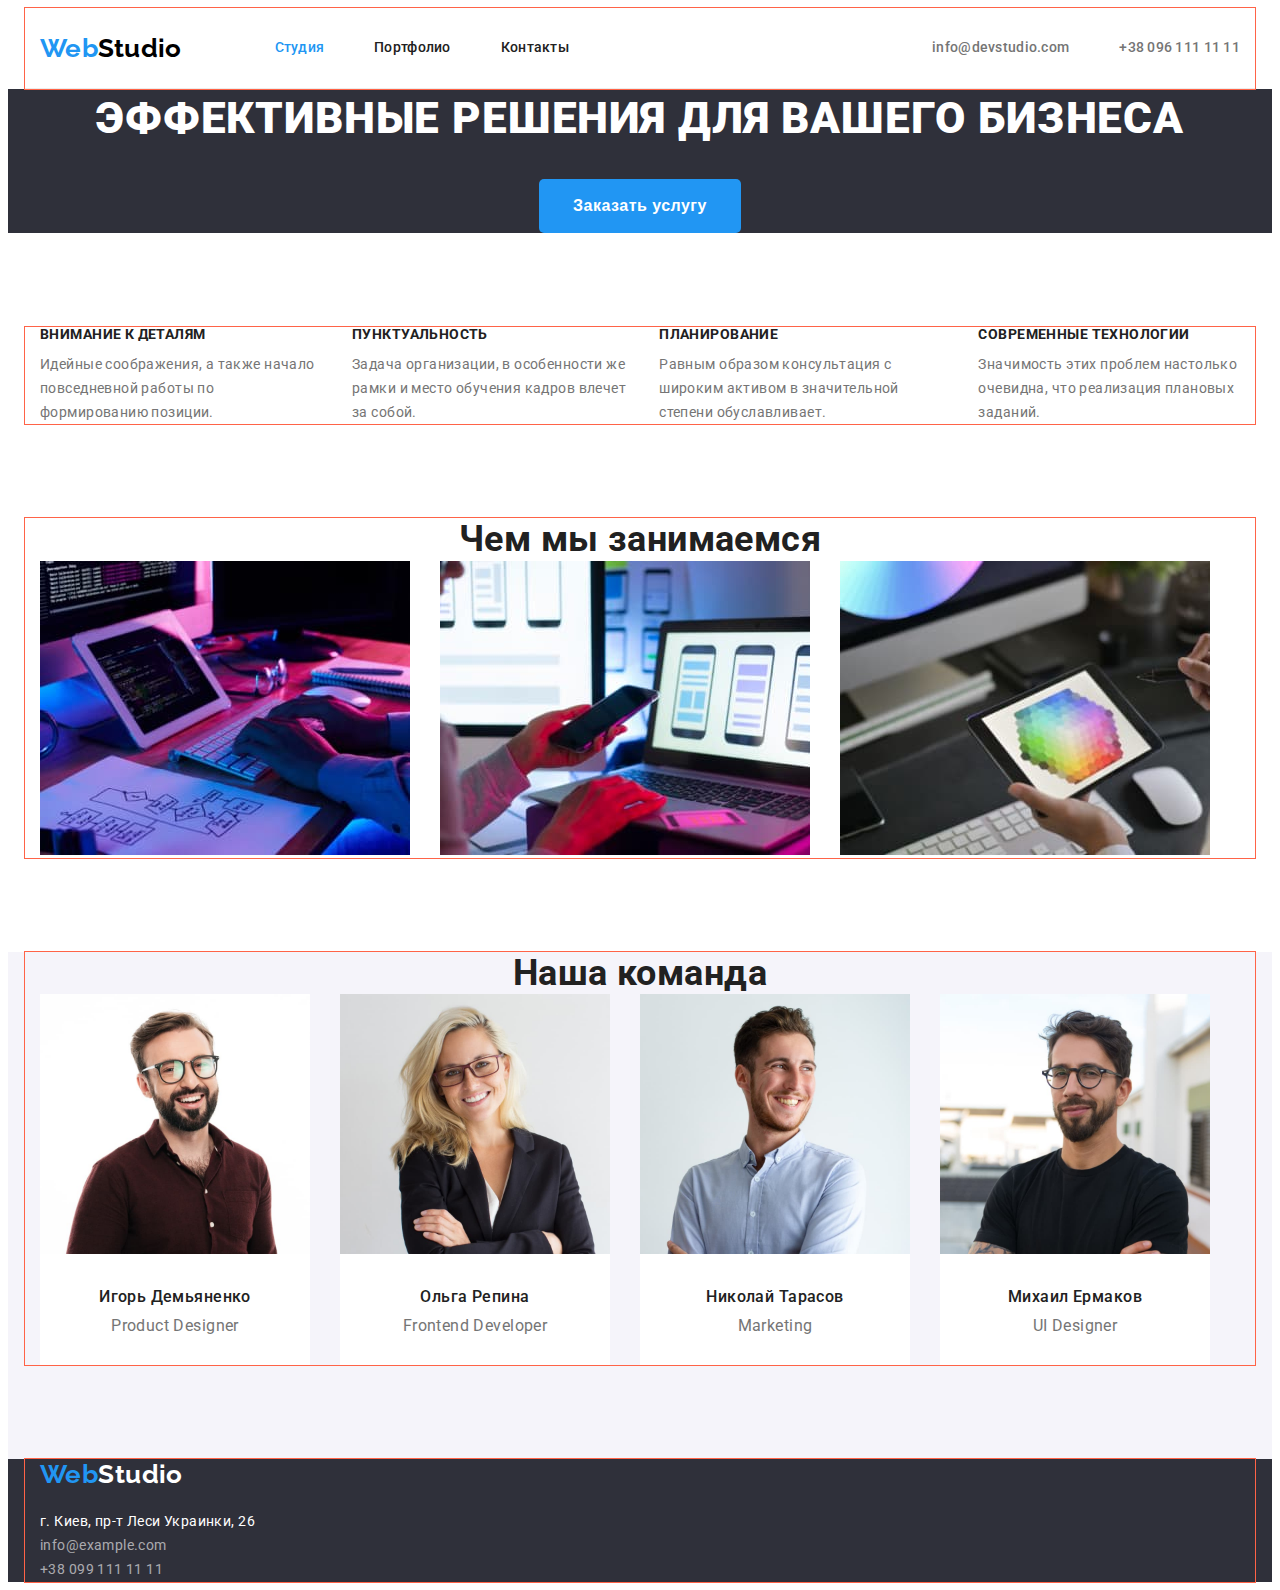
==== index.html @ 1728674b "Добавление разметки" ====
<!DOCTYPE html>
<html lang="ru">
  <head>
    <meta charset="UTF-8" />
    <meta http-equiv="X-UA-Compatible" content="IE=edge" />
    <meta name="viewport" content="width=device-width, initial-scale=1.0" />
    <title>Студия</title>

    <link rel="preconnect" href="https://fonts.googleapis.com" />
    <link rel="preconnect" href="https://fonts.gstatic.com" crossorigin />
    <link
      href="https://fonts.googleapis.com/css2?family=Raleway:wght@700&family=Roboto:wght@400;500;700;900&display=swap"
      rel="stylesheet"
    />
    <link
      rel="stylesheet"
      href="https://cdnjs.cloudflare.com/ajax/libs/modern-normalize/1.1.0/modern-normalize.min.css"
      integrity="sha512-wpPYUAdjBVSE4KJnH1VR1HeZfpl1ub8YT/NKx4PuQ5NmX2tKuGu6U/JRp5y+Y8XG2tV+wKQpNHVUX03MfMFn9Q=="
      crossorigin="anonymous"
      referrerpolicy="no-referrer"
    />
    <link rel="stylesheet" href="./css/styles.css" />
  </head>
  <body>
    <!-- Шапка сайта -->
    <header>
      <nav class="nav-menu container">
        <div class="main-menu">
          <a href="./index.html" class="logo"> <span>Web</span>Studio</a>
          <ul class="list menu">
            <li class="item"><a href="./index.html" class="link current">Студия</a></li>
            <li class="item"><a href="./portfolio.html" class="link">Портфолио</a></li>
            <li class="item"><a href="" class="link">Контакты</a></li>
          </ul>
          <ul class="list group">
            <li class="contact-info">
              <a href="mailto:info@devstudio.com" class="contacts">info@devstudio.com</a>
            </li>
            <li class="contact-info">
              <a href="tel:+380961111111" class="contacts">+38 096 111 11 11</a>
            </li>
          </ul>
        </div>
      </nav>
    </header>
    <main>
      <!-- Герой -->
      <section class="hero">
        <h1 class="hero-title">Эффективные решения для вашего бизнеса</h1>
        <button type="button" class="button order">Заказать услугу</button>
      </section>
      <!-- Особености -->
      <section class="section">
        <div class="container">
          <h2 class="headline visiable">Особености</h2>
          <ul class="list features-flex">
            <li class="features-element">
              <h3 class="title">Внимание к деталям</h3>
              <p class="text">
                Идейные соображения, а также начало повседневной работы по формированию позиции.
              </p>
            </li>
            <li class="features-element">
              <h3 class="title">Пунктуальность</h3>
              <p class="text">
                Задача организации, в особенности же рамки и место обучения кадров влечет за собой.
              </p>
            </li>
            <li class="features-element">
              <h3 class="title">Планирование</h3>
              <p class="text">
                Равным образом консультация с широким активом в значительной степени обуславливает.
              </p>
            </li>
            <li class="features-element">
              <h3 class="title">Современные технологии</h3>
              <p class="text">
                Значимость этих проблем настолько очевидна, что реализация плановых заданий.
              </p>
            </li>
          </ul>
        </div>
      </section>

      <section class="section">
        <div class="container">
          <h2 class="headline">Чем мы занимаемся</h2>
          <ul class="list jobs">
            <li class="example">
              <img src="./images/box1.jpg" alt="планшет и клавиатура" width="370" height="294" />
            </li>
            <li class="example">
              <img src="./images/box2.jpg" alt="мобильный телефон" width="370" height="294" />
            </li>
            <li class="example">
              <img src="./images/box3.jpg" alt="графический планшет" width="370" height="294" />
            </li>
          </ul>
        </div>
      </section>

      <section class="team section">
        <div class="container">
          <h2 class="headline">Наша команда</h2>
          <ul class="list teammates">
            <li class="cards">
              <img
                src="./images/person1.jpg"
                alt="фото Игоря Демьяненок"
                width="270"
                height="260"
              />
              <h3 class="name">Игорь Демьяненко</h3>
              <p lang="en" class="position">Product Designer</p>
            </li>
            <li class="cards">
              <img src="./images/person2.jpg" alt="фото Ольги Репиной" width="270" height="260" />
              <h3 class="name">Ольга Репина</h3>
              <p lang="en" class="position">Frontend Developer</p>
            </li>
            <li class="cards">
              <img
                src="./images/person3.jpg"
                alt="фото Николая Тарасова"
                width="270"
                height="260"
              />
              <h3 class="name">Николай Тарасов</h3>
              <p lang="en" class="position">Marketing</p>
            </li>
            <li class="cards">
              <img
                src="./images/person4.jpg"
                alt="фото Михаила Ермакова"
                width="270"
                height="260"
              />
              <h3 class="name">Михаил Ермаков</h3>
              <p lang="en" class="position">UI Designer</p>
            </li>
          </ul>
        </div>
      </section>
    </main>

    <footer class="footer">
      <div class="container">
        <a href="./index.html" class="logo-title"> <span class="logo">Web</span>Studio</a>
        <address>
          <ul class="list contacts">
            <li>
              <a
                href="https://goo.gl/maps/bymyzsBZVKp1gUPQ6"
                target="_blank"
                rel="noopener noreferrer"
                class="footer"
                >г. Киев, пр-т Леси Украинки, 26</a
              >
            </li>
            <li><a href="mailto:info@example.com" class="footer link">info@example.com</a></li>
            <li><a href="tel:+380991111111" class="footer link">+38 099 111 11 11</a></li>
          </ul>
        </address>
      </div>
    </footer>
  </body>
</html>
---- css/styles.css ----
/* основной цвет #212121 */
/* вторичный #757575 */
/* белый #FFFFFF 
белый футер мейл телефон color: rgba(255, 255, 255, 0.6);
*/
/* акцент #2196F3 */
/* вторичный цвет фона #F5F4FA */
/* линия в хедере #ECECEC */
/* линия для портфолио*/

:root {
  --primary-text-color: #212121;
  --secondary-text-color: #757575;
  --accent-color: #2196f3;
  --butons-text-color: #ffffff;
  --contacts-text-color: rgba(255, 255, 255, 0.6);
  --primary-white-color: #ffffff;
  --secondary-white-color: #f5f4fa;
  --primary-logo-color: #000000;
  --header-line-color: #ececec;
  --border-portfolio-color: #eeeeee;
}

.list {
  list-style: none;
  margin: 0;
  padding: 0;
}

/* Body */

body {
  background-color: var(--primary-white-color);
  color: var(--primary-text-color);
  font-family: 'Roboto', sans-serif;
  letter-spacing: 0.03em;
  font-size: 14px;
  font-weight: 400;
  font-style: normal;
}

/* container */

.container {
  width: 1200px;
  padding-left: 15px;
  padding-right: 15px;
  margin-left: auto;
  margin-right: auto;
  outline: 1px solid tomato;
}

.section {
  padding-top: 94px;
  padding-bottom: 94px;
}

.section + .section {
  padding-top: 0;
}

/* Logo */

.logo {
  color: var(--primary-logo-color);
  font-family: 'Raleway', sans-serif;
  text-decoration: none;
  font-weight: 700;
  font-size: 26px;
  line-height: 1.19;
}

.logo span {
  color: var(--accent-color);
}

/* title */

.headline {
  font-weight: 700;
  font-size: 36px;
  line-height: 1.17;
  text-align: center;

  margin-top: 0;
  margin-bottom: 0;
}

.visiable {
  display: none;
}

/* list */

.list .text {
  color: var(--secondary-text-color);
  font-size: 14px;
  line-height: 1.71;

  margin-top: 0;
  margin-bottom: 0;
}

.list .name {
  font-weight: 500;
  font-size: 16px;
  line-height: 1.19;
  text-align: center;
  margin-top: 30px;
  margin-bottom: 10px;
}

.list .position {
  color: var(--secondary-text-color);
  font-size: 16px;
  line-height: 1.19;
  text-align: center;
  margin-top: 0;
  margin-bottom: 30px;
}

/* Nav bar */

.nav-menu {
  font-weight: 500;
  font-size: 14px;
  line-height: 1.14;
  letter-spacing: 0.02em;

  border-bottom: 1px solid var(--header-line-color);
}

.nav-menu .main-menu {
  display: flex;
  align-items: center;
  justify-content: flex-start;
}

.nav-menu .link {
  display: block;
  padding-top: 32px;
  padding-bottom: 32px;

  color: var(--primary-text-color);
  text-decoration: none;
}

.nav-menu .item {
  margin-right: 50px;
}

.nav-menu .item:last-child {
  margin-right: 0;
}

.nav-menu .contacts {
  color: var(--secondary-text-color);
  text-decoration: none;
}

.nav-menu .link:hover,
.nav-menu .link:focus,
.nav-menu .contacts:hover,
.nav-menu .contacts:focus {
  color: var(--accent-color);
}

.nav-menu .link.current {
  color: var(--accent-color);
}

.menu {
  display: flex;
  margin-left: 93px;
  margin-right: auto;
}

.group {
  display: flex;
}

.group .contact-info {
  margin-right: 50px;
}

.group .contact-info:last-child {
  margin-right: 0;
}

/* .contact-flex {
  display: flex;
  align-items: center;
} */

/* .contact-item:nth-last-child() {
  margin-right: 50px;
} */

/* Hero */

.hero {
  background-color: #2f303a;
  text-align: center;
  letter-spacing: 0.06em;
}

.hero-title {
  color: var(--primary-white-color);
  font-weight: 900;
  font-size: 44px;
  line-height: 1.36;
  text-transform: uppercase;

  margin-top: 0;
  margin-bottom: 30px;
}

/* features */

.features-flex {
  display: flex;
  justify-content: center;
}

.features-element {
  margin-right: 30px;
}

.features-element:last-child {
  margin-right: 0;
}

.list .title {
  font-weight: 700;
  font-size: 14px;
  line-height: 1.14;
  text-transform: uppercase;

  margin-top: 0;
  margin-bottom: 10px;
}

.list.contacts {
  line-height: 1.71;
  font-style: normal;
}

/* jobs */

.jobs {
  display: flex;
}

.jobs .example {
  margin-right: 30px;
}

.jobs .example:last-child {
  margin-right: 0;
}

/* team */

.team {
  background-color: var(--secondary-white-color);
}

.teammates {
  display: flex;
}

.team .cards {
  margin-right: 30px;
  background-color: var(--primary-white-color);
}

.team .cards:last-child {
  margin-right: 0;
}
/* buttons */

.button {
  color: var(--primary-text-color);
  background-color: var(--secondary-white-color);
  font-style: normal;
  font-weight: 500;
  font-size: 16px;
  line-height: 1.63;
  text-align: center;
  letter-spacing: 0.03em;

  padding-top: 6px;
  padding-bottom: 6px;
  padding-left: 22px;
  padding-right: 22px;

  border-radius: 5px;
  border-color: transparent;

  cursor: pointer;
}

.button:hover,
.button:focus {
  color: var(--butons-text-color);
  background-color: var(--accent-color);
}

.button.primary {
  color: var(--butons-text-color);
  background-color: var(--accent-color);
}

.button.order {
  color: var(--butons-text-color);
  background-color: var(--accent-color);
  font-weight: 700;
  font-size: 16px;
  line-height: 1.87;

  border-radius: 5px;
  padding: 10px 32px;
  align-items: center;
  text-align: center;
}

.footer {
  color: var(--primary-white-color);
  background-color: #2f303a;
  text-decoration: none;
}

.logo-title {
  color: var(--primary-white-color);
  font-family: Raleway;
  font-weight: 700;
  font-size: 26px;
  line-height: 31px;
  text-decoration: none;

  display: block;
  margin-bottom: 20px;
}

.logo-title > .logo {
  color: var(--accent-color);
}
.footer.link {
  color: var(--contacts-text-color);
}

.footer:hover,
.footer:focus,
.logo-title:focus,
.logo-title:hover {
  color: var(--accent-color);
}

.filtres {
  display: flex;
  justify-content: center;
}

.filtres > .type {
  margin-right: 8px;
  margin-bottom: 50px;
}

.filtres > .type:last-child {
  margin-right: 0;
}

.portfolio-filtration {
  display: flex;
  flex-wrap: wrap;
}

.portfolio-filtration > .item {
  margin-right: 30px;
  margin-bottom: 30px;
}

.project-img {
  display: block;
  max-width: 100%;
  height: auto;
}

.card {
  border: 1px solid var(--border-portfolio-color);
  padding: 20px 24px;
}

.portfolio-filtration > .item:nth-child(3n) {
  margin-right: 0;
}

.portfolio-filtration > .item:nth-last-child(-n + 3) {
  margin-bottom: 0;
}

.projects {
  font-weight: 700;
  font-size: 18px;
  line-height: 2;
  letter-spacing: 0.06em;
  margin-bottom: 4px;
  margin-top: 0;
}

.projects.description {
  font-weight: 400;
  font-size: 16px;
  line-height: 1.87;
  letter-spacing: 0.03em;
  color: var(--secondary-text-color);
  margin-top: 0;
  margin-bottom: 0px;
}

/* 
.feature-list .text {
  color: var(--secondary-text-color);
  list-style: none;
} */
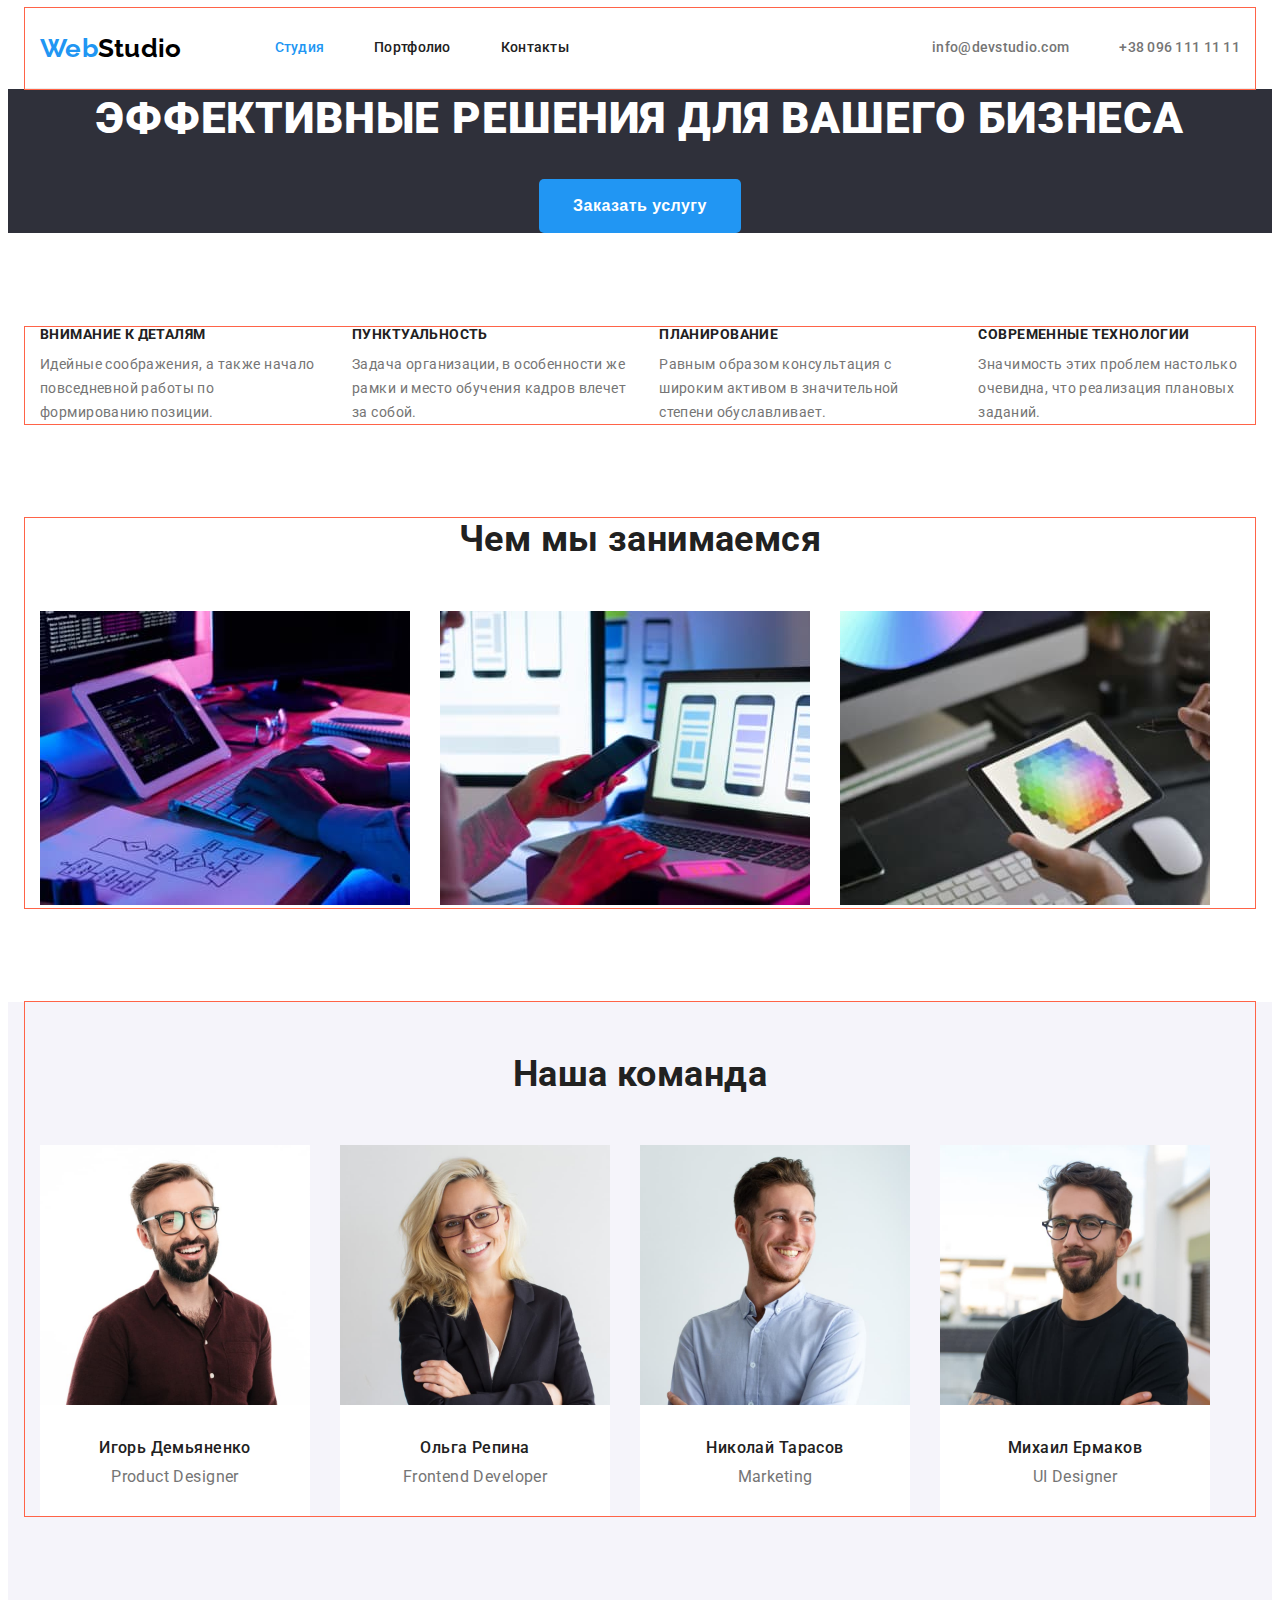
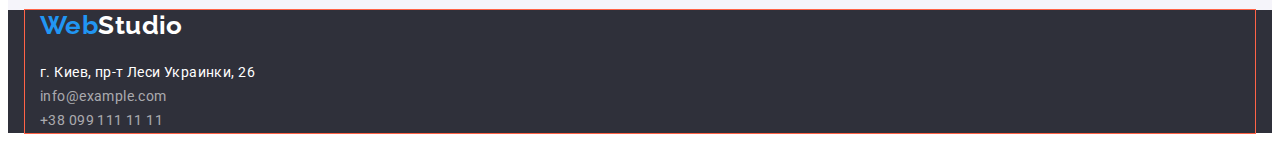
==== commit 45127d44: "Update index.html" ====
--- a/index.html
+++ b/index.html
@@ -101,7 +101,7 @@
 
       <section class="team section">
         <div class="container">
-          <h2 class="headline">Наша команда</h2>
+          <h2 class="headline team">Наша команда</h2>
           <ul class="list teammates">
             <li class="cards">
               <img
--- a/css/styles.css
+++ b/css/styles.css
@@ -81,11 +81,15 @@
   font-size: 36px;
   line-height: 1.17;
   text-align: center;
-
-  margin-top: 0;
   margin-bottom: 0;
-}
-
+  margin-top: 0;
+  padding-bottom: 50px;
+}
+
+.headline.team {
+  padding-top: 51px;
+  padding-bottom: 50px;
+}
 .visiable {
   display: none;
 }
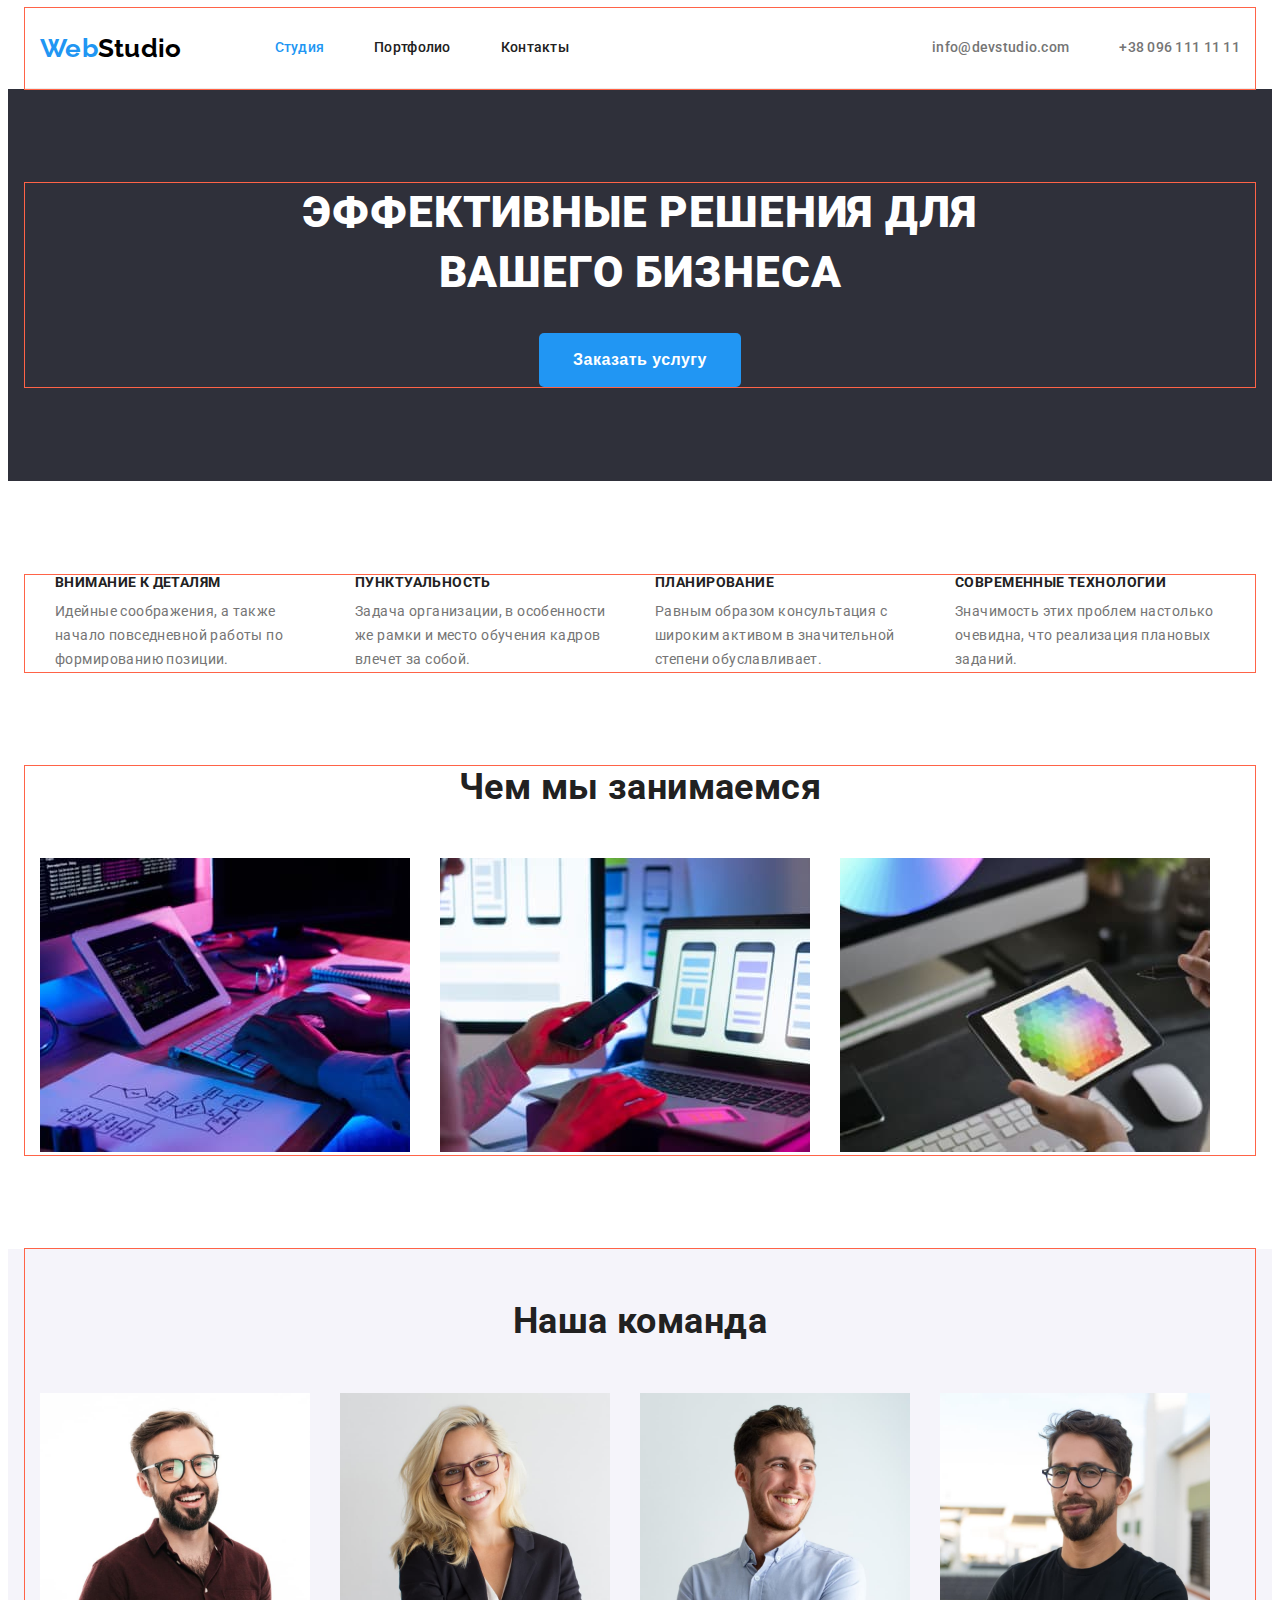
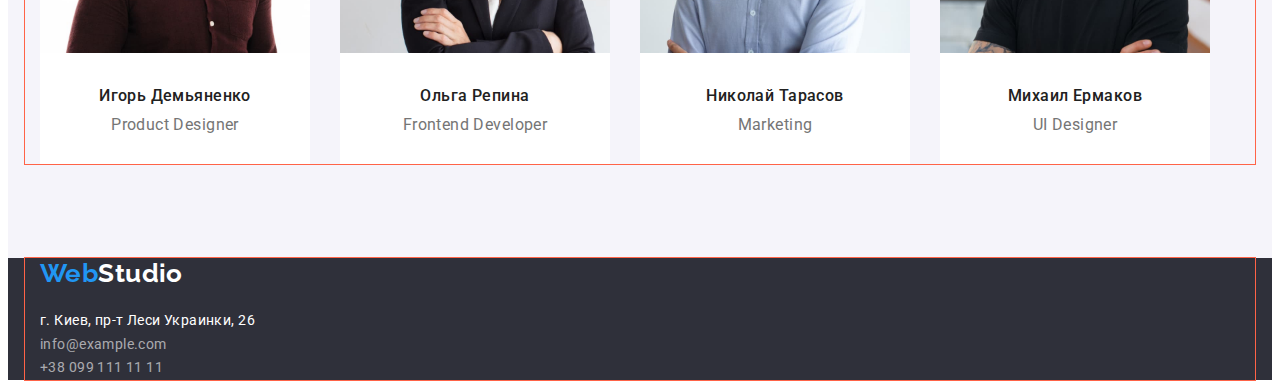
==== commit 7becc014: "update" ====
--- a/index.html
+++ b/index.html
@@ -24,30 +24,32 @@
   <body>
     <!-- Шапка сайта -->
     <header>
-      <nav class="nav-menu container">
-        <div class="main-menu">
-          <a href="./index.html" class="logo"> <span>Web</span>Studio</a>
-          <ul class="list menu">
-            <li class="item"><a href="./index.html" class="link current">Студия</a></li>
-            <li class="item"><a href="./portfolio.html" class="link">Портфолио</a></li>
-            <li class="item"><a href="" class="link">Контакты</a></li>
-          </ul>
-          <ul class="list group">
-            <li class="contact-info">
-              <a href="mailto:info@devstudio.com" class="contacts">info@devstudio.com</a>
-            </li>
-            <li class="contact-info">
-              <a href="tel:+380961111111" class="contacts">+38 096 111 11 11</a>
-            </li>
-          </ul>
-        </div>
+      <nav class="nav-menu main-menu container">
+        <a href="./index.html" class="logo"> <span>Web</span>Studio</a>
+        <ul class="list menu">
+          <li class="item"><a href="./index.html" class="link current">Студия</a></li>
+          <li class="item"><a href="./portfolio.html" class="link">Портфолио</a></li>
+          <li class="item"><a href="" class="link">Контакты</a></li>
+        </ul>
+        <!-- <div class="main-menu"> -->
+        <!-- </div> -->
+        <ul class="list group">
+          <li class="contact-info">
+            <a href="mailto:info@devstudio.com" class="contacts">info@devstudio.com</a>
+          </li>
+          <li class="contact-info">
+            <a href="tel:+380961111111" class="contacts">+38 096 111 11 11</a>
+          </li>
+        </ul>
       </nav>
     </header>
     <main>
       <!-- Герой -->
-      <section class="hero">
-        <h1 class="hero-title">Эффективные решения для вашего бизнеса</h1>
-        <button type="button" class="button order">Заказать услугу</button>
+      <section class="hero section">
+        <div class="container">
+          <h1 class="hero-title">Эффективные решения для вашего бизнеса</h1>
+          <button type="button" class="button order">Заказать услугу</button>
+        </div>
       </section>
       <!-- Особености -->
       <section class="section">
@@ -82,24 +84,24 @@
         </div>
       </section>
 
-      <section class="section">
+      <section class="section hide">
         <div class="container">
           <h2 class="headline">Чем мы занимаемся</h2>
           <ul class="list jobs">
             <li class="example">
-              <img src="./images/box1.jpg" alt="планшет и клавиатура" width="370" height="294" />
+              <img src="./images/box1.jpg" alt="планшет и клавиатура" class="image" />
             </li>
             <li class="example">
-              <img src="./images/box2.jpg" alt="мобильный телефон" width="370" height="294" />
+              <img src="./images/box2.jpg" alt="мобильный телефон" class="image" />
             </li>
             <li class="example">
-              <img src="./images/box3.jpg" alt="графический планшет" width="370" height="294" />
+              <img src="./images/box3.jpg" alt="графический планшет" class="image" />
             </li>
           </ul>
         </div>
       </section>
 
-      <section class="team section">
+      <section class="team section hide">
         <div class="container">
           <h2 class="headline team">Наша команда</h2>
           <ul class="list teammates">
@@ -145,7 +147,7 @@
 
     <footer class="footer">
       <div class="container">
-        <a href="./index.html" class="logo-title"> <span class="logo">Web</span>Studio</a>
+        <a href="./index.html" class="logo-title"> <span class="logo bottom">Web</span>Studio</a>
         <address>
           <ul class="list contacts">
             <li>
--- a/css/styles.css
+++ b/css/styles.css
@@ -55,9 +55,19 @@
   padding-bottom: 94px;
 }
 
-.section + .section {
+.section.hide {
   padding-top: 0;
 }
+
+.imgage {
+  display: block;
+  max-width: 100%;
+  height: auto;
+}
+
+/* .section + .section {
+  padding-top: 0;
+} */
 
 /* Logo */
 
@@ -68,6 +78,14 @@
   font-weight: 700;
   font-size: 26px;
   line-height: 1.19;
+
+  margin-right: 93px;
+  padding-top: 24px;
+  padding-bottom: 24px;
+}
+
+.logo.bottom {
+  margin-right: 0;
 }
 
 .logo span {
@@ -134,7 +152,7 @@
   border-bottom: 1px solid var(--header-line-color);
 }
 
-.nav-menu .main-menu {
+.nav-menu.main-menu {
   display: flex;
   align-items: center;
   justify-content: flex-start;
@@ -160,6 +178,8 @@
 .nav-menu .contacts {
   color: var(--secondary-text-color);
   text-decoration: none;
+  padding: 32px 0px;
+  display: block;
 }
 
 .nav-menu .link:hover,
@@ -175,7 +195,6 @@
 
 .menu {
   display: flex;
-  margin-left: 93px;
   margin-right: auto;
 }
 
@@ -214,8 +233,10 @@
   font-size: 44px;
   line-height: 1.36;
   text-transform: uppercase;
-
-  margin-top: 0;
+  width: 696px;
+  text-align: center;
+
+  margin: 0 auto;
   margin-bottom: 30px;
 }
 
@@ -228,6 +249,7 @@
 
 .features-element {
   margin-right: 30px;
+  width: 270px;
 }
 
 .features-element:last-child {
@@ -256,7 +278,11 @@
 }
 
 .jobs .example {
+  margin: 0;
   margin-right: 30px;
+  display: block;
+  max-width: 100%;
+  height: auto;
 }
 
 .jobs .example:last-child {
@@ -342,7 +368,7 @@
   line-height: 31px;
   text-decoration: none;
 
-  display: block;
+  display: inline-block;
   margin-bottom: 20px;
 }
 
@@ -392,6 +418,7 @@
 
 .card {
   border: 1px solid var(--border-portfolio-color);
+  border-top: 0;
   padding: 20px 24px;
 }
 
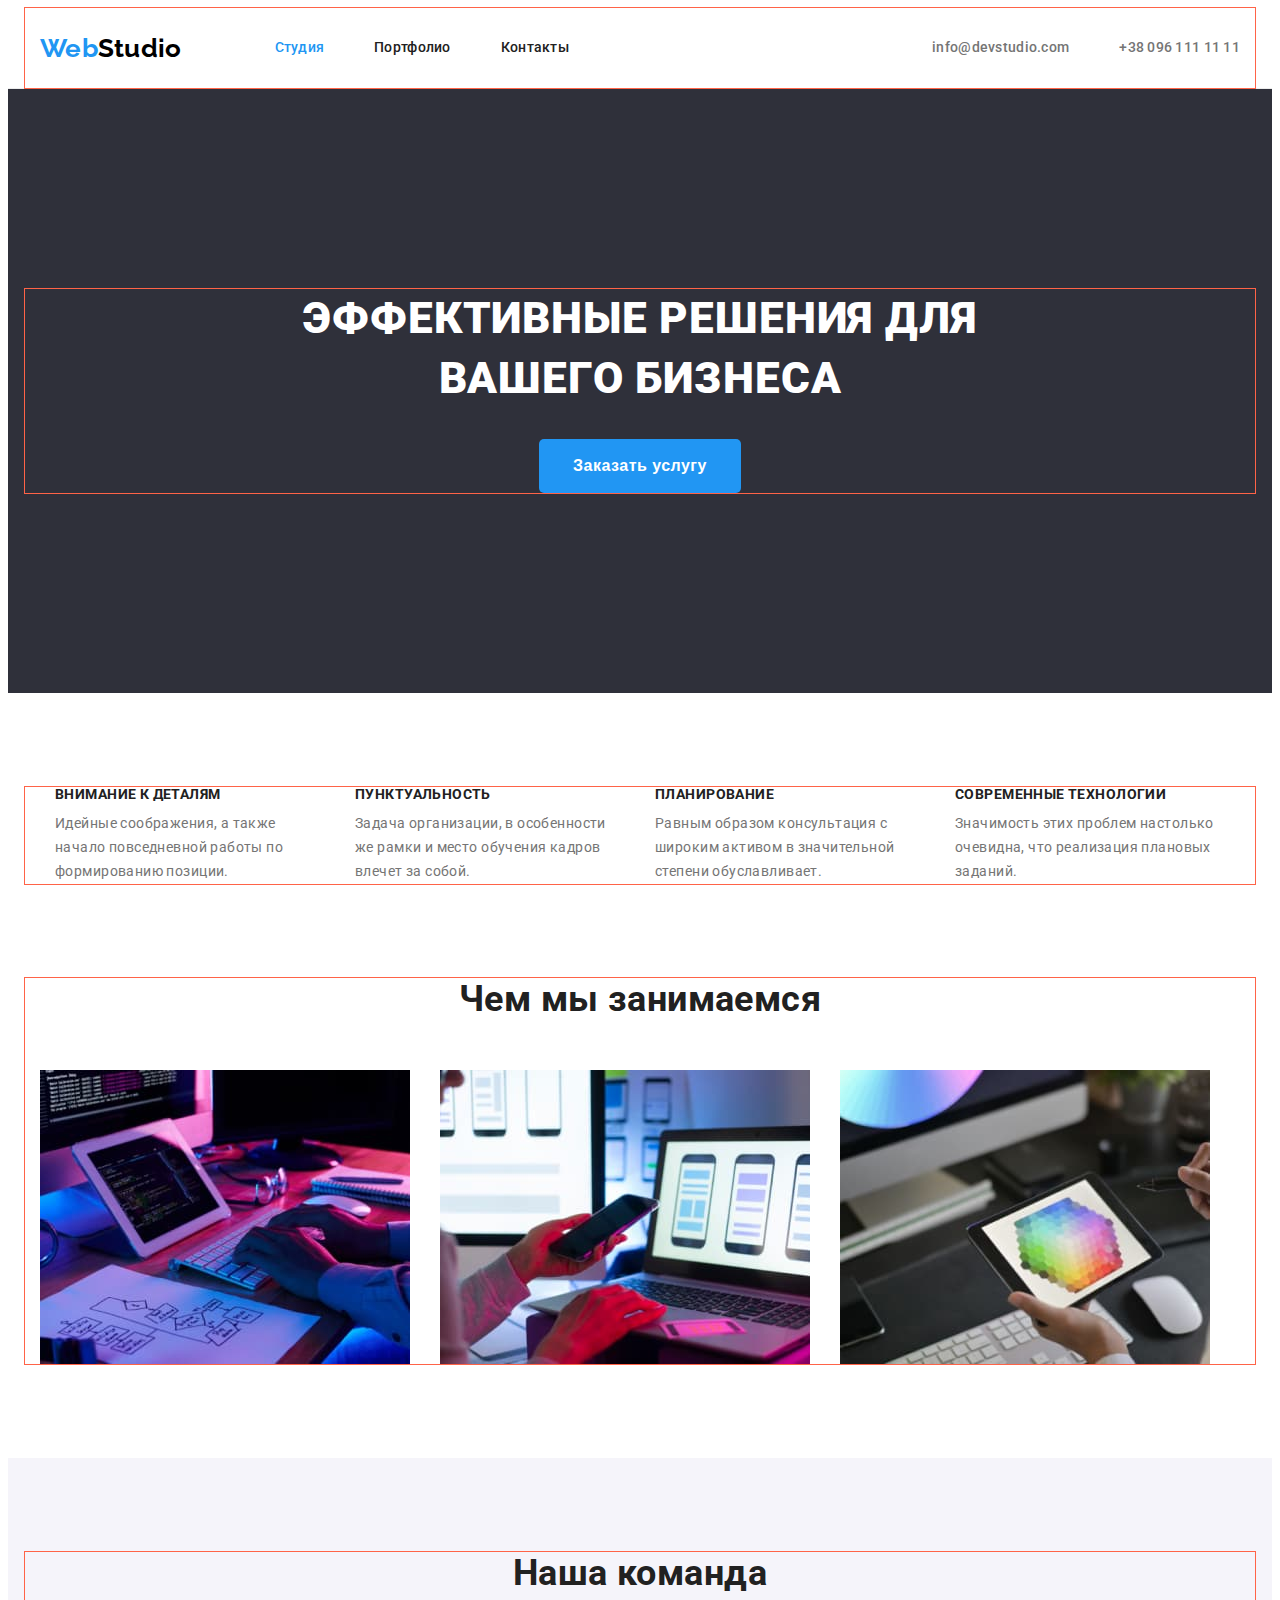
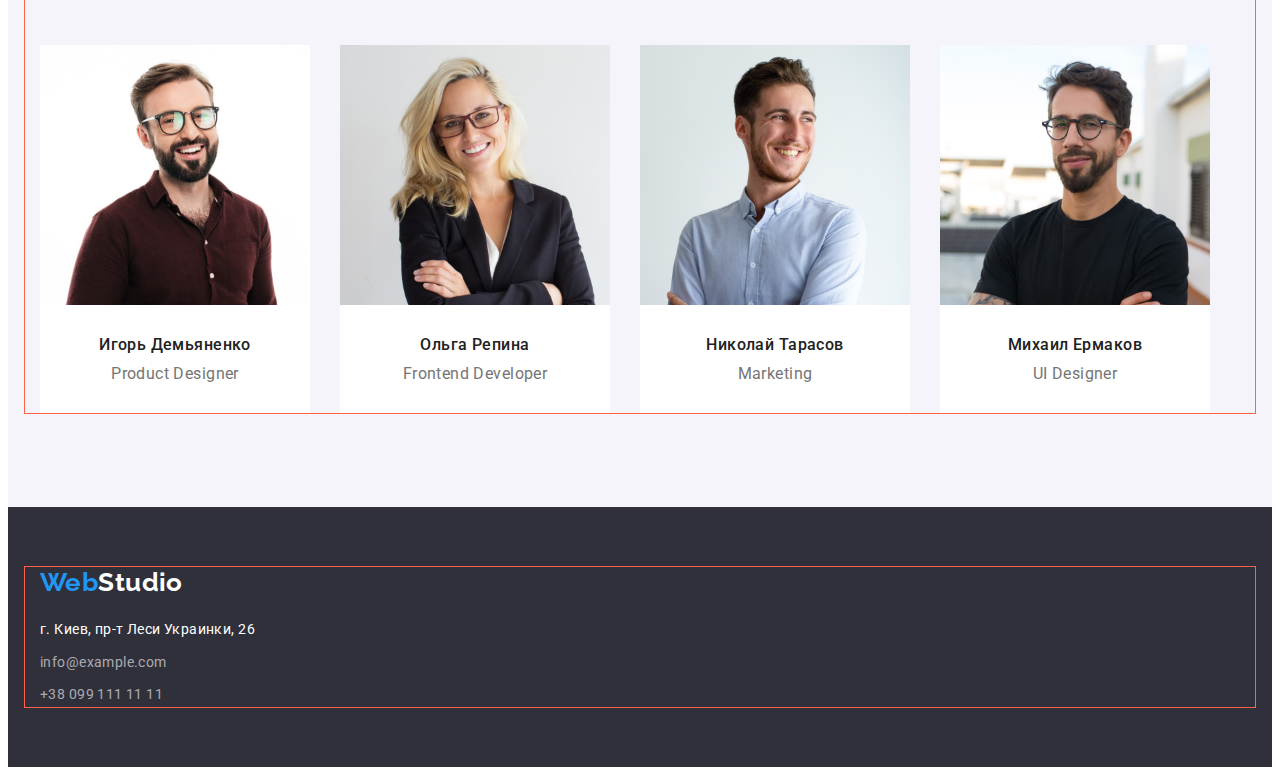
==== commit d6c6c123: "update html files" ====
--- a/index.html
+++ b/index.html
@@ -23,7 +23,7 @@
   </head>
   <body>
     <!-- Шапка сайта -->
-    <header>
+    <header class="line">
       <nav class="nav-menu main-menu container">
         <a href="./index.html" class="logo"> <span>Web</span>Studio</a>
         <ul class="list menu">
@@ -45,7 +45,7 @@
     </header>
     <main>
       <!-- Герой -->
-      <section class="hero section">
+      <section class="hero section-hero">
         <div class="container">
           <h1 class="hero-title">Эффективные решения для вашего бизнеса</h1>
           <button type="button" class="button order">Заказать услугу</button>
@@ -89,19 +89,19 @@
           <h2 class="headline">Чем мы занимаемся</h2>
           <ul class="list jobs">
             <li class="example">
-              <img src="./images/box1.jpg" alt="планшет и клавиатура" class="image" />
+              <img src="./images/box1.jpg" alt="планшет и клавиатура" width="100%" height="auto" />
             </li>
             <li class="example">
-              <img src="./images/box2.jpg" alt="мобильный телефон" class="image" />
+              <img src="./images/box2.jpg" alt="мобильный телефон" width="100%" height="auto" />
             </li>
             <li class="example">
-              <img src="./images/box3.jpg" alt="графический планшет" class="image" />
+              <img src="./images/box3.jpg" alt="графический планшет" width="100%" height="auto" />
             </li>
           </ul>
         </div>
       </section>
 
-      <section class="team section hide">
+      <section class="team section">
         <div class="container">
           <h2 class="headline team">Наша команда</h2>
           <ul class="list teammates">
@@ -112,13 +112,17 @@
                 width="270"
                 height="260"
               />
-              <h3 class="name">Игорь Демьяненко</h3>
-              <p lang="en" class="position">Product Designer</p>
+              <div class="info">
+                <h3 class="name">Игорь Демьяненко</h3>
+                <p lang="en" class="position">Product Designer</p>
+              </div>
             </li>
             <li class="cards">
               <img src="./images/person2.jpg" alt="фото Ольги Репиной" width="270" height="260" />
-              <h3 class="name">Ольга Репина</h3>
-              <p lang="en" class="position">Frontend Developer</p>
+              <div class="info">
+                <h3 class="name">Ольга Репина</h3>
+                <p lang="en" class="position">Frontend Developer</p>
+              </div>
             </li>
             <li class="cards">
               <img
@@ -127,8 +131,10 @@
                 width="270"
                 height="260"
               />
-              <h3 class="name">Николай Тарасов</h3>
-              <p lang="en" class="position">Marketing</p>
+              <div class="info">
+                <h3 class="name">Николай Тарасов</h3>
+                <p lang="en" class="position">Marketing</p>
+              </div>
             </li>
             <li class="cards">
               <img
@@ -137,20 +143,22 @@
                 width="270"
                 height="260"
               />
-              <h3 class="name">Михаил Ермаков</h3>
-              <p lang="en" class="position">UI Designer</p>
+              <div class="info">
+                <h3 class="name">Михаил Ермаков</h3>
+                <p lang="en" class="position">UI Designer</p>
+              </div>
             </li>
           </ul>
         </div>
       </section>
     </main>
 
-    <footer class="footer">
+    <footer class="footer bot">
       <div class="container">
         <a href="./index.html" class="logo-title"> <span class="logo bottom">Web</span>Studio</a>
         <address>
           <ul class="list contacts">
-            <li>
+            <li class="address-bottom">
               <a
                 href="https://goo.gl/maps/bymyzsBZVKp1gUPQ6"
                 target="_blank"
@@ -159,8 +167,12 @@
                 >г. Киев, пр-т Леси Украинки, 26</a
               >
             </li>
-            <li><a href="mailto:info@example.com" class="footer link">info@example.com</a></li>
-            <li><a href="tel:+380991111111" class="footer link">+38 099 111 11 11</a></li>
+            <li class="address-bottom">
+              <a href="mailto:info@example.com" class="footer link">info@example.com</a>
+            </li>
+            <li class="address-bottom">
+              <a href="tel:+380991111111" class="footer link">+38 099 111 11 11</a>
+            </li>
           </ul>
         </address>
       </div>
--- a/css/styles.css
+++ b/css/styles.css
@@ -27,6 +27,12 @@
   padding: 0;
 }
 
+img {
+  display: block;
+  max-width: 100%;
+  height: auto;
+}
+
 /* Body */
 
 body {
@@ -55,14 +61,12 @@
   padding-bottom: 94px;
 }
 
+.section-hero {
+  padding: 200px 0;
+}
+
 .section.hide {
   padding-top: 0;
-}
-
-.imgage {
-  display: block;
-  max-width: 100%;
-  height: auto;
 }
 
 /* .section + .section {
@@ -86,6 +90,7 @@
 
 .logo.bottom {
   margin-right: 0;
+  padding: 0%;
 }
 
 .logo span {
@@ -105,8 +110,8 @@
 }
 
 .headline.team {
-  padding-top: 51px;
-  padding-bottom: 50px;
+  padding: 0;
+  margin-bottom: 50px;
 }
 .visiable {
   display: none;
@@ -128,7 +133,8 @@
   font-size: 16px;
   line-height: 1.19;
   text-align: center;
-  margin-top: 30px;
+  margin: 0;
+  /* margin-top: 30px;*/
   margin-bottom: 10px;
 }
 
@@ -137,8 +143,14 @@
   font-size: 16px;
   line-height: 1.19;
   text-align: center;
-  margin-top: 0;
-  margin-bottom: 30px;
+  margin: 0;
+  /* margin-bottom: 30px; */
+}
+
+/* Header line */
+
+.line {
+  border-bottom: 1px solid var(--header-line-color);
 }
 
 /* Nav bar */
@@ -148,8 +160,6 @@
   font-size: 14px;
   line-height: 1.14;
   letter-spacing: 0.02em;
-
-  border-bottom: 1px solid var(--header-line-color);
 }
 
 .nav-menu.main-menu {
@@ -278,11 +288,8 @@
 }
 
 .jobs .example {
-  margin: 0;
   margin-right: 30px;
   display: block;
-  max-width: 100%;
-  height: auto;
 }
 
 .jobs .example:last-child {
@@ -306,6 +313,11 @@
 
 .team .cards:last-child {
   margin-right: 0;
+}
+
+.team .info {
+  display: block;
+  padding: 30px 0;
 }
 /* buttons */
 
@@ -360,6 +372,18 @@
   text-decoration: none;
 }
 
+.footer.bot {
+  padding: 60px 0;
+}
+
+.address-bottom {
+  margin-bottom: 9px;
+}
+
+.address-bottom:nth-last-child(1) {
+  margin-bottom: 0;
+}
+
 .logo-title {
   color: var(--primary-white-color);
   font-family: Raleway;
@@ -389,11 +413,11 @@
 .filtres {
   display: flex;
   justify-content: center;
+  margin-bottom: 50px;
 }
 
 .filtres > .type {
   margin-right: 8px;
-  margin-bottom: 50px;
 }
 
 .filtres > .type:last-child {
@@ -403,11 +427,13 @@
 .portfolio-filtration {
   display: flex;
   flex-wrap: wrap;
-}
-
-.portfolio-filtration > .item {
-  margin-right: 30px;
-  margin-bottom: 30px;
+  margin: -15px;
+}
+
+.portfolio-item {
+  /* width: calc((100% - 60px) / 3); */
+  width: 370px;
+  margin: 15px;
 }
 
 .project-img {
@@ -422,13 +448,24 @@
   padding: 20px 24px;
 }
 
+/* 0.2
+.portfolio-filtration > .item:nth-child(3n + 1) {
+  margin-left: 0;
+}
+
+.portfolio-filtration > .item:nth-child(3n + 3) {
+  margin-right: 0;
+} */
+
+/* ver 0.1
+
 .portfolio-filtration > .item:nth-child(3n) {
   margin-right: 0;
 }
 
 .portfolio-filtration > .item:nth-last-child(-n + 3) {
   margin-bottom: 0;
-}
+} */
 
 .projects {
   font-weight: 700;
